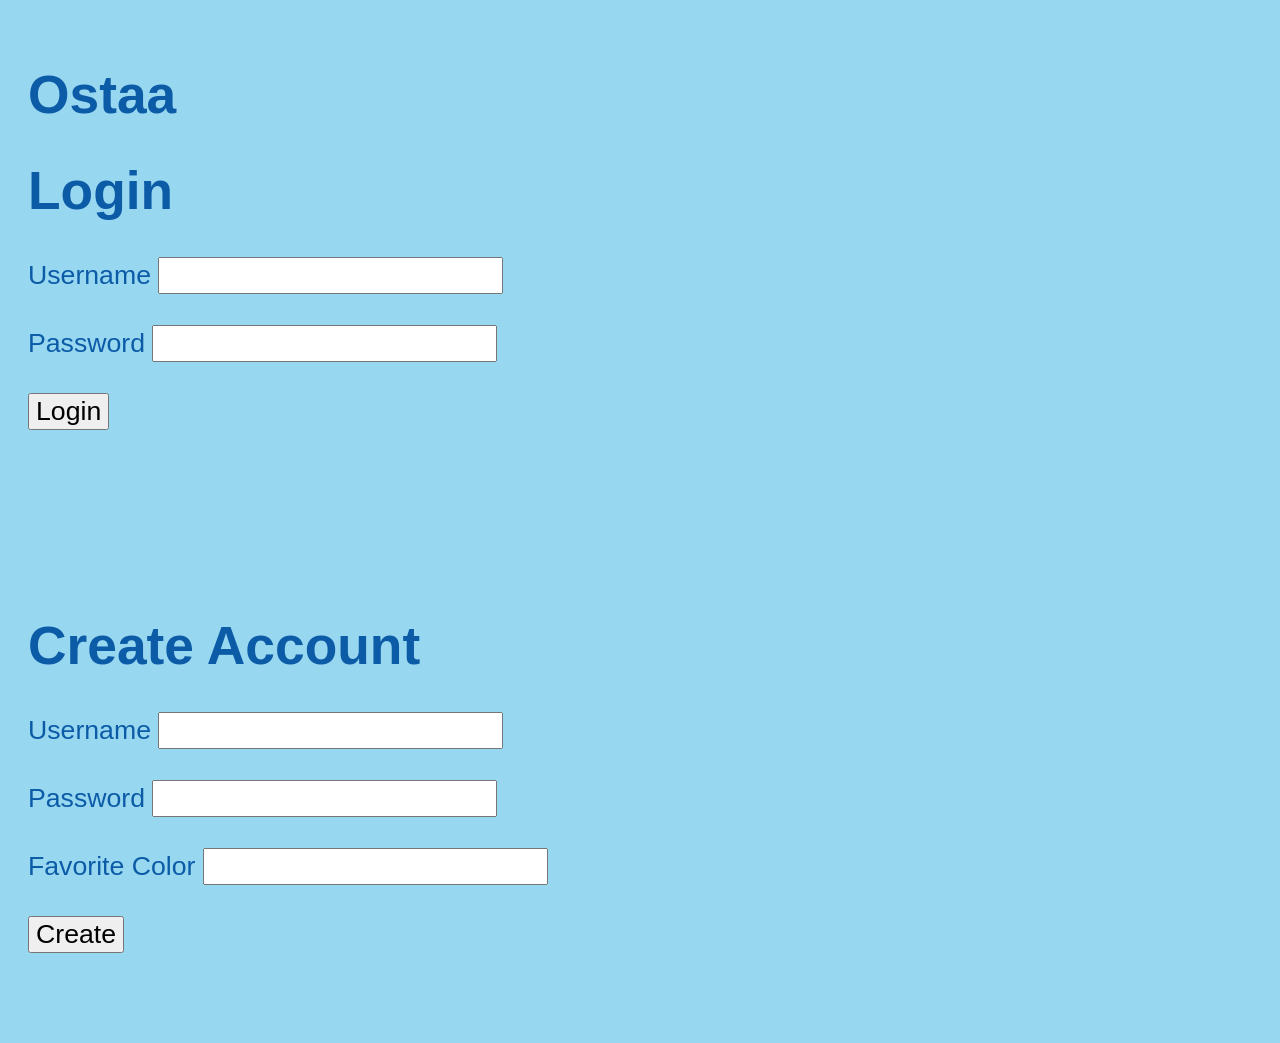
==== public_html/index.html @ 50e44645 "public_html" ====
<!DOCTYPE html>
<html>
<head>
  <meta charset="utf-8"/>
  <link rel="stylesheet" type="text/css" href="/style.css">
  <script src="/code.js"></script>
  <title>Login</title>
</head>
<body>
  
  <div id="page">
  <h1> Ostaa </h1>
  <h1> Login </h1>
  <div>
    <label for="lusername">Username</label>
    <input id="lusername" type="text"> </input>
    <br/><br/>
    <label for="lpassword">Password</label>
    <input id="lpassword" type="password"> </input>
    <br/><br/>
    <button onclick="login();" >Login</button>
  </div>
  <div id="warningOutput">
    
  </div>
  <br/>
  <br/>
  <br/>
  <br/>
 
  <h1> Create Account </h1>
  <div>
    <label for="username">Username</label>
    <input id="username" type="text"> </input>
    <br/><br/>
    <label for="password">Password</label>
    <input id="password" type="password"> </input>
    <br/><br/>
    <label for="fav">Favorite Color</label>
    <input id="fav" type="text"> </input>
    <br/><br/>
    <button onclick="createAccount();" >Create</button>
  </div>
  <br/>
  <br/>

  </div>

</body>
</html>
---- style.css ----
/*
  Author: Zhenyu Yuan
  Class: CSc337
  This style.css file provides some font and color edit for 
  index.html
*/
body {
  font-family: Arial;
  font-size: 20pt;
  padding: 20px;
  background-color: rgb(152, 215, 240);
}

button {
  font-size: 20pt;
}

input {
  font-size: 20pt;
}

#page{
  color: rgb(11, 91, 167);
}
#warningOutput{
  color: red;
  padding-top: 25px
}
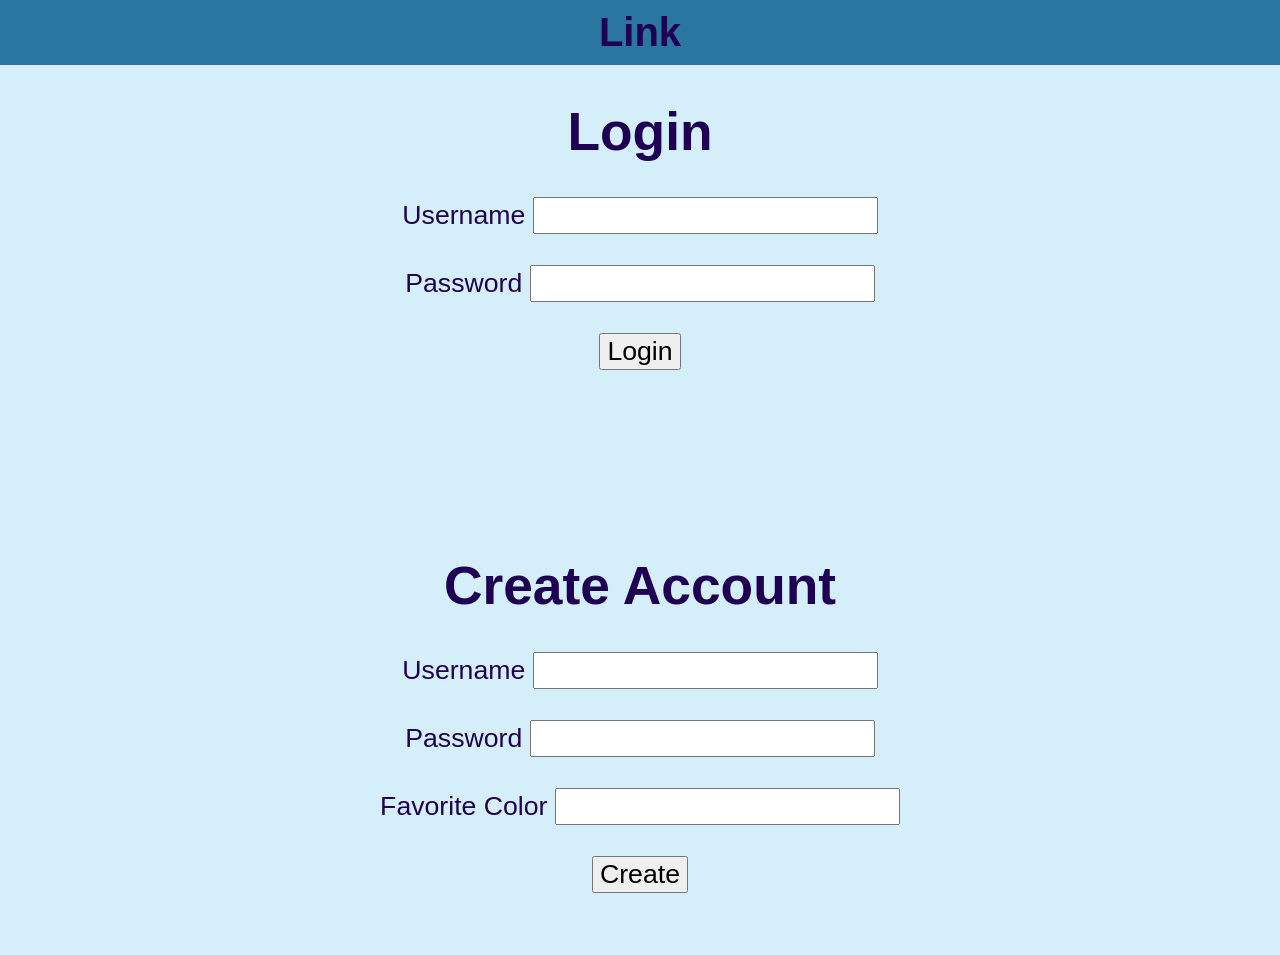
==== commit 59508fd4: "Add files via upload" ====
--- a/public_html/index.html
+++ b/public_html/index.html
@@ -2,14 +2,14 @@
 <html>
 <head>
   <meta charset="utf-8"/>
-  <link rel="stylesheet" type="text/css" href="/style.css">
+  <link rel="stylesheet" type="text/css" href="style.css">
   <script src="/code.js"></script>
-  <title>Login</title>
+  <title>Link</title>
 </head>
 <body>
   
   <div id="page">
-  <h1> Ostaa </h1>
+  <div id="title"><h2> Link </h2></div>
   <h1> Login </h1>
   <div>
     <label for="lusername">Username</label>
--- a/public_html/style.css
+++ b/public_html/style.css
@@ -0,0 +1,40 @@
+/*
+  Author: Zhenyu Yuan
+  Class: CSc337
+  This style.css file provides some font and color edit for 
+  index.html
+*/
+body {
+  font-family: Arial;
+  font-size: 20pt;
+  padding: 0px;
+  margin: 0px;
+  background-color: rgb(212, 239, 250);
+}
+#title{
+  margin: 0px;
+    text-align: center;
+    background-color: rgb(41, 118, 160);
+    color:  rgb(32, 0, 83);
+}
+button {
+  font-size: 20pt;
+}
+#page{
+  text-align: center;
+}
+input {
+  font-size: 20pt;
+}
+h2{
+  margin: 0px;
+  padding: 10px;
+}
+
+#page{
+  color:  rgb(32, 0, 83);
+}
+#warningOutput{
+  color: red;
+  padding-top: 25px
+}
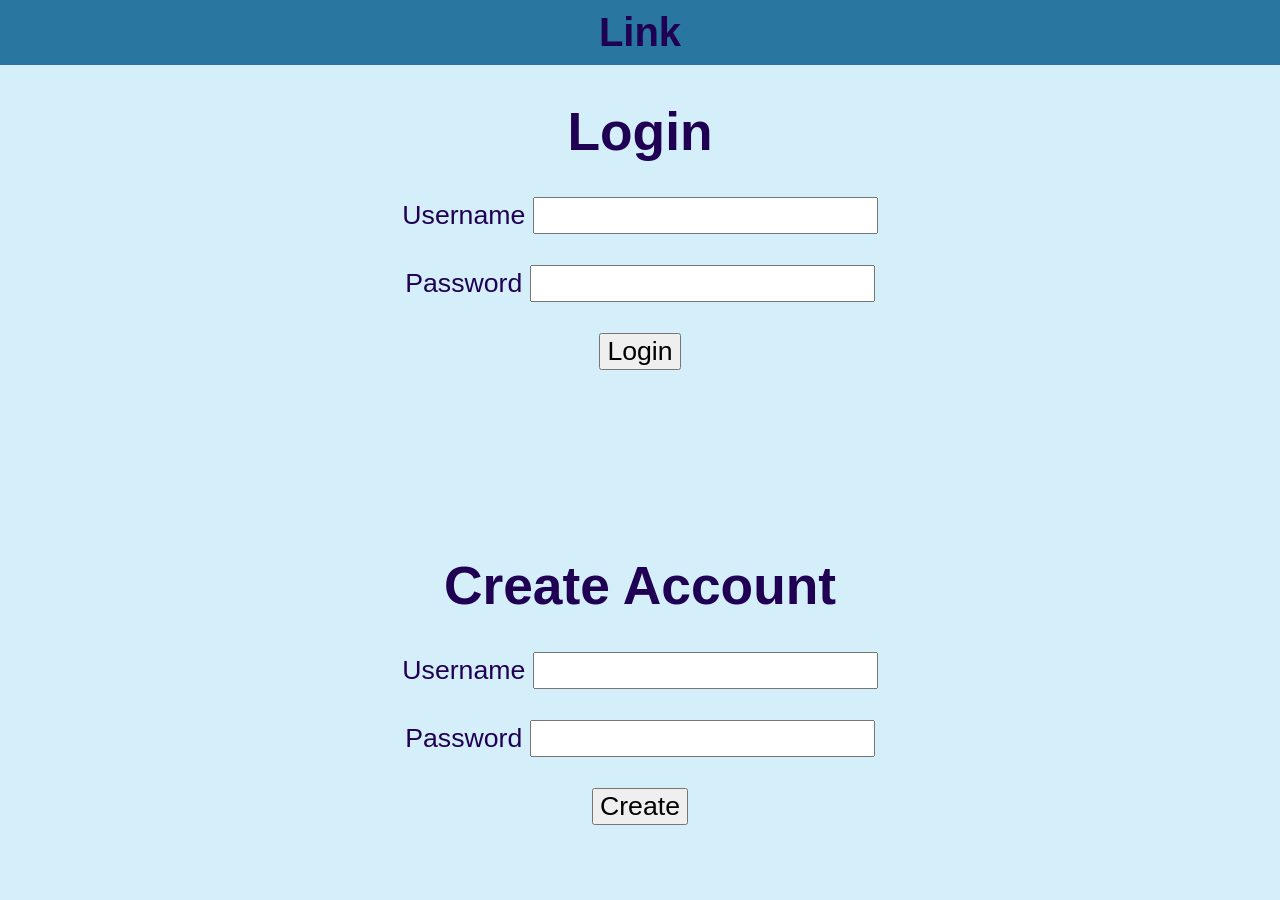
==== commit 90a3b275: "Add files via upload" ====
--- a/public_html/index.html
+++ b/public_html/index.html
@@ -36,9 +36,6 @@
     <label for="password">Password</label>
     <input id="password" type="password"> </input>
     <br/><br/>
-    <label for="fav">Favorite Color</label>
-    <input id="fav" type="text"> </input>
-    <br/><br/>
     <button onclick="createAccount();" >Create</button>
   </div>
   <br/>
